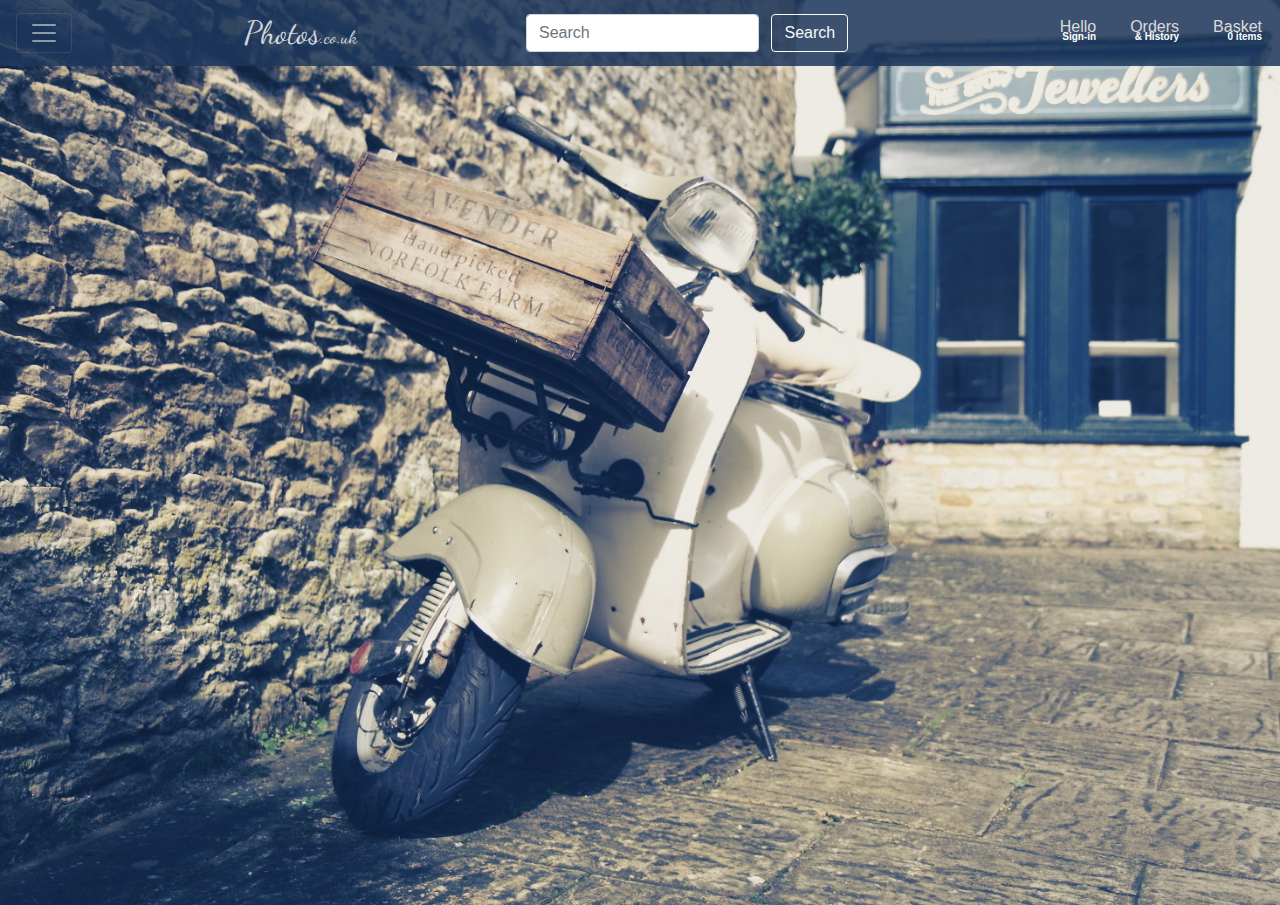
==== index.html @ 4a1fee6d "mid-11th May" ====
<!DOCTYPE html>
<html lang="en">
<head>
    <meta charset="UTF-8">
    <meta name="viewport" content="width=device-width, initial-scale=1.0">
    <meta http-equiv="X-UA-Compatible" content="ie=edge">
    <title>An Amazin style</title>
    <link rel="stylesheet" href="https://maxcdn.bootstrapcdn.com/bootstrap/4.1.3/css/bootstrap.min.css">
    <link rel="stylesheet" href="https://use.fontawesome.com/releases/v5.6.1/css/all.css" integrity="sha384-gfdkjb5BdAXd+lj+gudLWI+BXq4IuLW5IT+brZEZsLFm++aCMlF1V92rMkPaX4PP" crossorigin="anonymous">
    <link rel="stylesheet" href="css/style.css" type="text/css" />
    <link href="https://fonts.googleapis.com/css2?family=Dancing+Script:wght@700&family=Oswald&display=swap" rel="stylesheet">
</head>
<body>

    <nav class="navbar <!--navbar-expand-lg--> navbar-dark f-nav">
        <button class="navbar-toggler" type="button" data-toggle="collapse" data-target="#navbarNavDropdown" aria-controls="navbarNavDropdown" aria-expanded="false" aria-label="Toggle navigation">
            <span class="navbar-toggler-icon"></span>
        </button>
        <div>
            <a class="f-brand d-none d-md-block" href="index.html"><span style="font-size:xx-large"><i class="fas fa-camera-retro"></i> Photos</span><span style="font-size:large">.co.uk</span>
            </a>
        </div>
            <form class="form-inline my-2 my-lg-0 d-none d-md-block">
                <input class="form-control mr-sm-2" type="search" placeholder="Search" aria-label="Search">
                <button class="btn btn-outline-light my-2 my-sm-0" type="submit">Search</button>
            </form>
        <div class="f-menu">
            <ul class="row">
                <li class="active"><a class="nav-link f-menu-list" href="link.html"><i class="fas fa-door-open f-icons">
                    </i><span class="d-none d-lg-inline"> Hello</span><br><span class="f-menu-sml d-none d-lg-inline">Sign-in</span></a></li>
                <li><a class="nav-link f-menu-list" href="link.html"><i class="fas fa-wallet f-icons">
                    </i><span class="d-none d-lg-inline"> Orders</span><br><span class="f-menu-sml d-none d-lg-inline">& History</span></a></li>
                <li><a class="nav-link f-menu-list" href="link.html"><i class="fas fa-shopping-cart f-icons">
                    </i><span class="d-none d-lg-inline"> Basket</span><br><span class="f-menu-sml d-none d-lg-inline">0 items</span></a></li>
            </ul>
        </div>
        <div class="collapse navbar-collapse" id="navbarNavDropdown">
            <ul class="navbar-nav mr-auto mt-2 mt-lg-0">
                <li class="nav-item">
                    <a class="nav-link" href="#">Sign-in <span class="sr-only">(current)</span></a>
                </li>
                <li class="nav-item dropdown">
                    <a class="nav-link dropdown-toggle" href="link.html" id="navbarDropdownMenuLink" role="button" data-toggle="dropdown" aria-haspopup="true" aria-expanded="false">
                Orders</a>
                    <div class="dropdown-menu f-btn" aria-labelledby="navbarDropdownMenuLink">
                        <a class="dropdown-item" href="link.html">Prints</a>
                        <a class="dropdown-item" href="link.html">Canvases</a>
                        <a class="dropdown-item" href="link.html">Digital</a>
                    </div>
                </li>
                <li class="nav-item">
                    <a class="nav-link" href="#">Basket</a>
                </li>
            </ul>
            <form class="form-inline my-2 my-lg-0 d-block d-xl-none">
                <input class="form-control mr-sm-2" type="search" placeholder="Search" aria-label="Search">
                <button class="btn btn-outline-light my-2 my-sm-0" type="submit">Search</button>
            </form>
        </div>
    </nav>

    <section>
        <div class="f-hero-container">
            <img class="p-hero-image" src="images/Motorbike1-lg.jpeg" title="motorbike1" width:100% height:100% />
    </section>

    <script src="https://code.jquery.com/jquery-3.3.1.slim.min.js" integrity="sha384-q8i/X+965DzO0rT7abK41JStQIAqVgRVzpbzo5smXKp4YfRvH+8abtTE1Pi6jizo" crossorigin="anonymous">
    </script>
    <script src="https://cdnjs.cloudflare.com/ajax/libs/popper.js/1.14.3/umd/popper.min.js" integrity="sha384-ZMP7rVo3mIykV+2+9J3UJ46jBk0WLaUAdn689aCwoqbBJiSnjAK/l8WvCWPIPm49" crossorigin="anonymous">
    </script>
    <script src="https://stackpath.bootstrapcdn.com/bootstrap/4.1.3/js/bootstrap.min.js" integrity="sha384-ChfqqxuZUCnJSK3+MXmPNIyE6ZbWh2IMqE241rYiqJxyMiZ6OW/JmZQ5stwEULTy" crossorigin="anonymous">
    </script>

</body>
</html>
---- css/style.css ----
.f-nav {
    background-color:rgba(28, 54, 91, .85);
    position:relative;
    z-index: 1;
}

.f-nav a:hover {
    background-color:rgba(0, 128, 128, 0.219);
}

.f-brand {
    padding-left:2px;
    color:rgb(255,255,255,0.8);
    font-family: 'Dancing Script', cursive;
}

.f-brand:hover {
    border: 1px solid black;
    border-radius: 3px;
}

.f-btn {
    background-color:rgba(255,255,255, .5);
}

.f-btn a:hover {
    color:white;
    background-color:rgba(28, 54, 91, .25);
}

f-search {
    width:100%;
    position: absolute;
    left:80%;
}

.f-menu {
    height:50px;
    padding-top:3px;
}

.f-menu-list {
    color:rgb(221, 218, 218);
    text-align:right;
    line-height:50%;
    border:1px solid transparent;
    border-radius:2px;
}

.f-menu a:hover {
    color:white;
    border: 1px solid black;
    border-radius: 3px;
}
.f-menu-sml {
    color:white;
    font-size:x-small;
    font-weight:bold;
}

.f-icons {
    color:rgb(255,255,255,0.5);
    font-size:x-large;
}

ul {
    list-style-type:none;
}

.f-hero-container {
    position:absolute;
    top:0px;
    left:0px;
}

.p-hero-image {
    position:relative;
    top:0px;
    left:0px;
    height: 100%;
    width: 100%;
    object-fit: contain
}
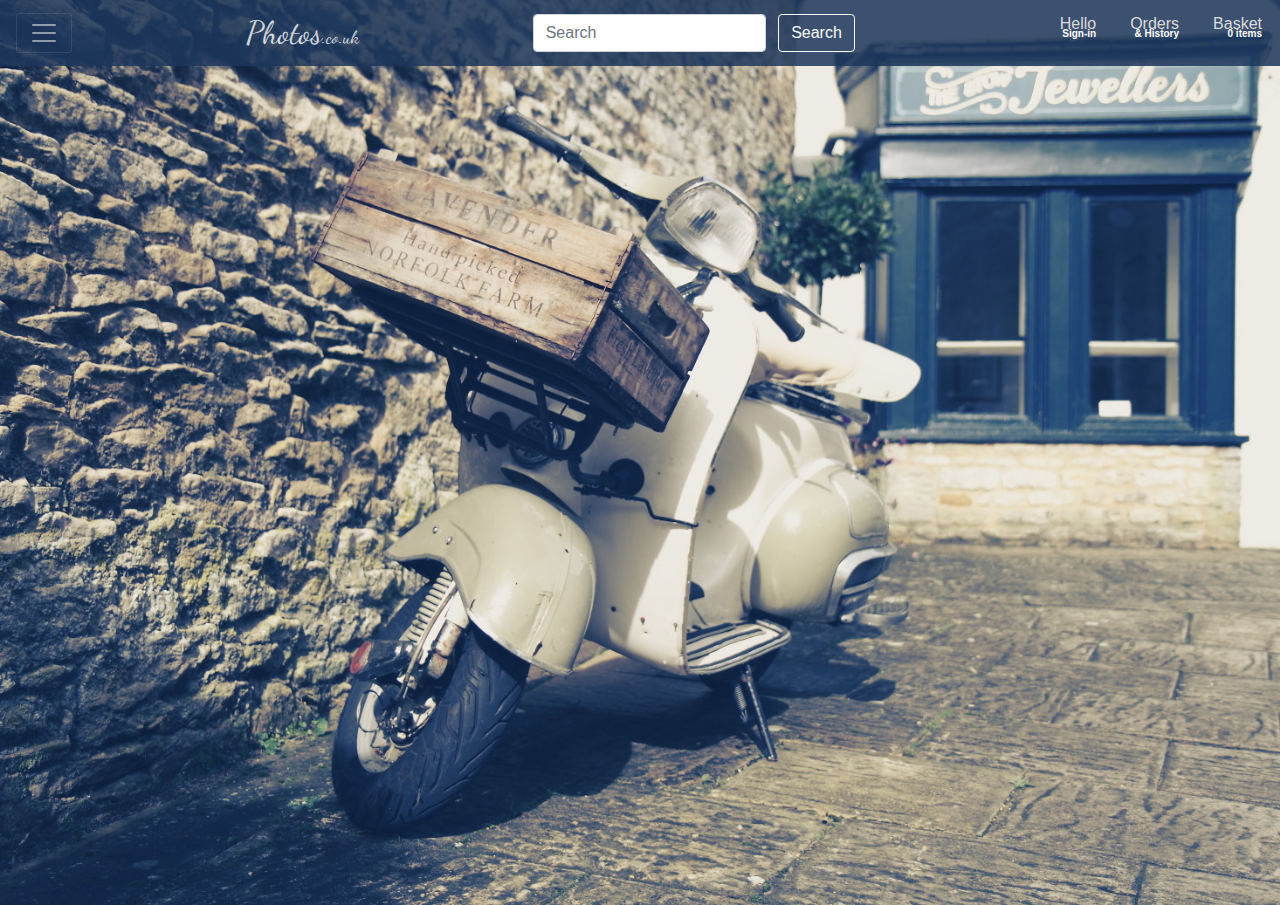
==== commit 2135dede: "tweaked hyperlinks" ====
--- a/index.html
+++ b/index.html
@@ -13,7 +13,7 @@
 <body>
 
     <nav class="navbar <!--navbar-expand-lg--> navbar-dark f-nav">
-        <button class="navbar-toggler" type="button" data-toggle="collapse" data-target="#navbarNavDropdown" aria-controls="navbarNavDropdown" aria-expanded="false" aria-label="Toggle navigation">
+        <button class="navbar-toggler f-burger" type="button" data-toggle="collapse" data-target="#navbarNavDropdown" aria-controls="navbarNavDropdown" aria-expanded="false" aria-label="Toggle navigation">
             <span class="navbar-toggler-icon"></span>
         </button>
         <div>
@@ -25,7 +25,7 @@
                 <button class="btn btn-outline-light my-2 my-sm-0" type="submit">Search</button>
             </form>
         <div class="f-menu">
-            <ul class="row">
+            <ul class="row mt-1 mt-md-0">
                 <li class="active"><a class="nav-link f-menu-list" href="link.html"><i class="fas fa-door-open f-icons">
                     </i><span class="d-none d-lg-inline"> Hello</span><br><span class="f-menu-sml d-none d-lg-inline">Sign-in</span></a></li>
                 <li><a class="nav-link f-menu-list" href="link.html"><i class="fas fa-wallet f-icons">
--- a/css/style.css
+++ b/css/style.css
@@ -9,13 +9,27 @@
     background-color:rgba(0, 128, 128, 0.219);
 }
 
+.f-burger {
+    border: 1px solid transparent;
+    border-radius: 3px;
+}
+
+.f-burger:hover {
+    border: 1px solid black;
+    border-radius: 3px;
+}
+
 .f-brand {
-    padding-left:2px;
     color:rgb(255,255,255,0.8);
     font-family: 'Dancing Script', cursive;
+    padding: 0 10px;
+    border: 1px solid transparent;
+    border-radius: 3px;
 }
 
 .f-brand:hover {
+    color:rgb(255,255,255,0.8);
+    text-decoration:none;
     border: 1px solid black;
     border-radius: 3px;
 }
@@ -37,7 +51,6 @@
 
 .f-menu {
     height:50px;
-    padding-top:3px;
 }
 
 .f-menu-list {
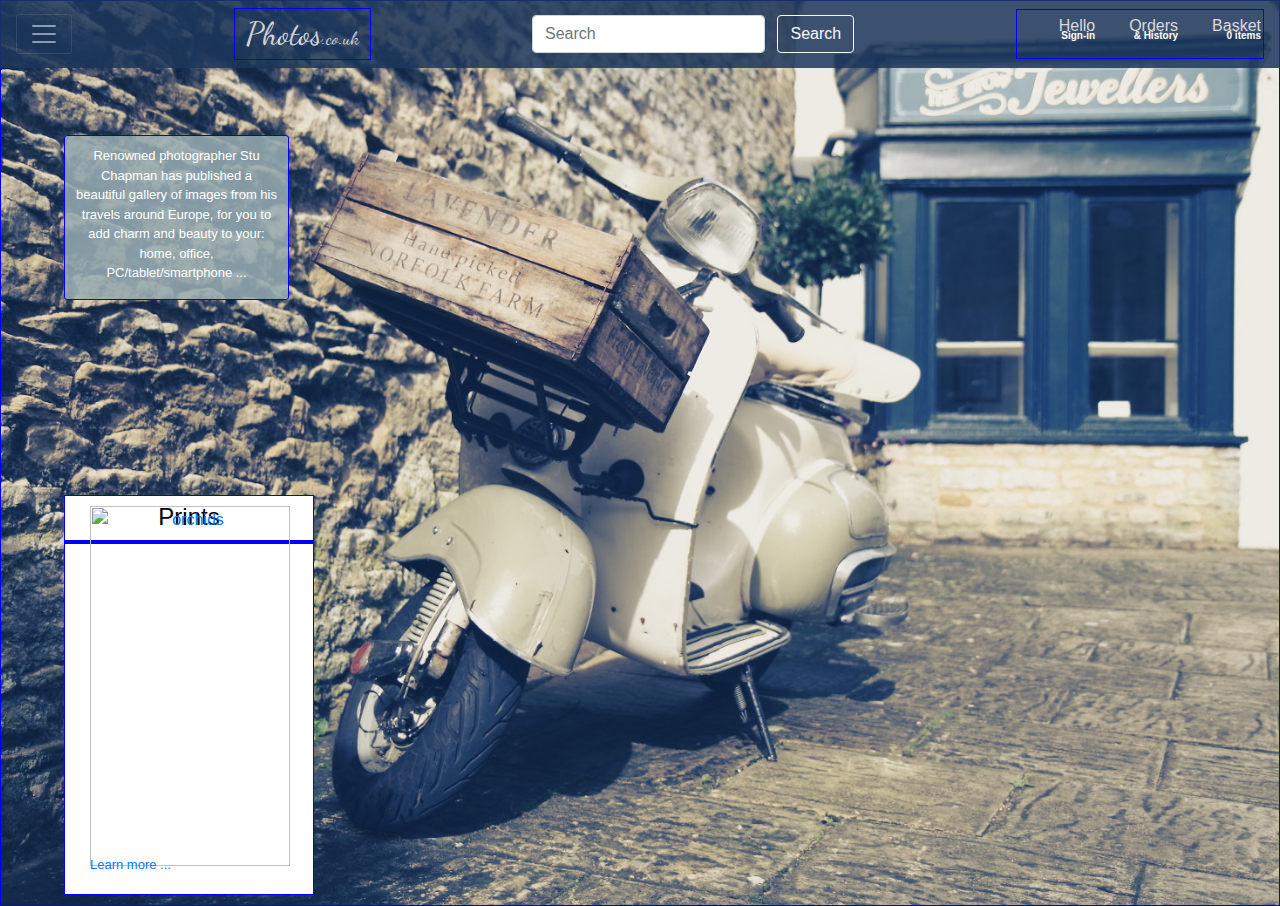
==== commit 6984c659: "mid: 12th-May" ====
--- a/index.html
+++ b/index.html
@@ -35,13 +35,14 @@
             </ul>
         </div>
         <div class="collapse navbar-collapse" id="navbarNavDropdown">
-            <ul class="navbar-nav mr-auto mt-2 mt-lg-0">
-                <li class="nav-item">
-                    <a class="nav-link" href="#">Sign-in <span class="sr-only">(current)</span></a>
+            <ul class="navbar-nav mr-auto mt-2 mt-lg-0 ">
+                <li class="nav-item ">
+                    <a class="nav-link" href="link.html">
+                        <span class="f-nav-item">Sign-in</span><span class="sr-only">(current)</span></a>
                 </li>
                 <li class="nav-item dropdown">
                     <a class="nav-link dropdown-toggle" href="link.html" id="navbarDropdownMenuLink" role="button" data-toggle="dropdown" aria-haspopup="true" aria-expanded="false">
-                Orders</a>
+                        <span class="f-nav-item">Products</span></a>
                     <div class="dropdown-menu f-btn" aria-labelledby="navbarDropdownMenuLink">
                         <a class="dropdown-item" href="link.html">Prints</a>
                         <a class="dropdown-item" href="link.html">Canvases</a>
@@ -49,7 +50,8 @@
                     </div>
                 </li>
                 <li class="nav-item">
-                    <a class="nav-link" href="#">Basket</a>
+                    <a class="nav-link" href="link.html">
+                        <span class="f-nav-item">Gallery</span></a>
                 </li>
             </ul>
             <form class="form-inline my-2 my-lg-0 d-block d-xl-none">
@@ -61,7 +63,27 @@
 
     <section>
         <div class="f-hero-container">
-            <img class="p-hero-image" src="images/Motorbike1-lg.jpeg" title="motorbike1" width:100% height:100% />
+            <img class="p-hero-image" src="images/Motorbike1-lg.jpeg" title="motorbike1">   
+        </div> 
+        <div class="f-intro">
+            <p>Renowned photographer Stu Chapman has published a beautiful gallery of images from his travels around Europe, for you to add charm and beauty to your: home, office, PC/tablet/smartphone ...
+            </p>
+        </div>
+    </section>
+
+    <section>
+        <div class="f-prints-container">  
+        </div> 
+        <div class="f-prints">
+            <h4>Prints
+            </h4>
+            <div>
+                <a href="prints.html"><img class="p-prints-image" src="images/Orchids.JPG" title="orchids" /></a>
+            </div>
+            <div>
+                <a class="p-prints-link" href="prints.html">Learn more ...</a>
+            </div>
+        </div>
     </section>
 
     <script src="https://code.jquery.com/jquery-3.3.1.slim.min.js" integrity="sha384-q8i/X+965DzO0rT7abK41JStQIAqVgRVzpbzo5smXKp4YfRvH+8abtTE1Pi6jizo" crossorigin="anonymous">
--- a/css/style.css
+++ b/css/style.css
@@ -6,7 +6,7 @@
 }
 
 .f-nav a:hover {
-    background-color:rgba(0, 128, 128, 0.219);
+    background-color:rgba(151, 172, 177, .4);
 }
 
 .f-burger {
@@ -17,6 +17,10 @@
 .f-burger:hover {
     border: 1px solid black;
     border-radius: 3px;
+}
+
+.f-nav-item {
+    color:white;
 }
 
 .f-brand {
@@ -82,7 +86,7 @@
 }
 
 .f-hero-container {
-    position:absolute;
+    position: absolute;
     top:0px;
     left:0px;
 }
@@ -91,7 +95,69 @@
     position:relative;
     top:0px;
     left:0px;
-    height: 100%;
-    width: 100%;
-    object-fit: contain
+    width:100%;
+    height:100%;
+    object-fit:contain;
+
+    animation-name:hero-zoom;
+    animation-duration:3s;
+    animation-fill-mode:forwards;
 }
+
+@keyframes hero-zoom {
+    from{
+        transform: scale(1.1);
+    }
+    to{
+        transform: scale(1);
+    }
+}
+
+.f-intro {
+    position:absolute;
+    top:15%;
+    left:5%;
+    width:225px;
+    padding:10px 10px 0;
+    color:white;
+    font-size:small;
+    text-align:center;
+    background-color:rgba(151, 172, 177, .85);
+    border-radius: 3px;
+}
+
+.f-prints-container {
+    position: absolute;
+}
+
+.f-prints {
+    position:absolute;
+    top:55%;
+    left:5%;
+    padding-top:7px;
+    width:250px;
+    height:400px;
+    color:black;
+    text-align:center;
+    background-color:white;
+}
+
+.p-prints-image {
+    position: absolute;
+    top:10px;
+    left:25px;
+    width: 200px;
+    height: 360px;
+    object-fit: contain;
+}
+
+.p-prints-link {
+    position:absolute;
+    bottom:20px;
+    left:25px;
+    font-size:small;
+}
+
+div {
+    border:1px solid blue;
+}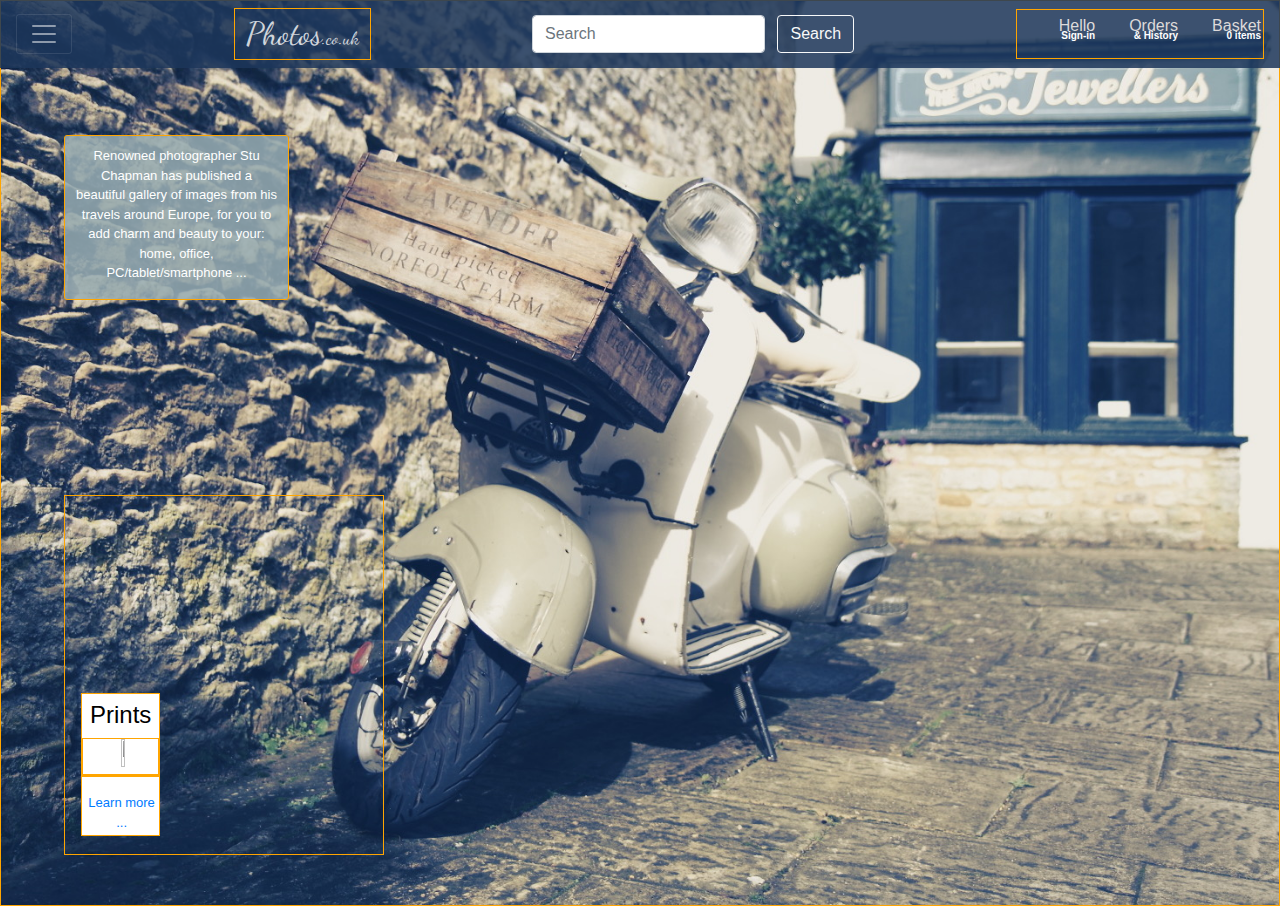
==== commit e4bb01b5: "interim: May 12th" ====
--- a/index.html
+++ b/index.html
@@ -72,18 +72,18 @@
     </section>
 
     <section>
-        <div class="f-prints-container">  
+        <div class="f-prints-container"> 
+            <div class="f-prints">
+                <h4>Prints
+                </h4>
+                <div>
+                    <a href="prints.html"><img class="p-prints-image" src="images/Orchids.JPG" title="orchids" /></a>
+                </div>
+                <div>
+                    <a class="p-prints-link" href="prints.html">Learn more ...</a>
+                </div>
+            </div> 
         </div> 
-        <div class="f-prints">
-            <h4>Prints
-            </h4>
-            <div>
-                <a href="prints.html"><img class="p-prints-image" src="images/Orchids.JPG" title="orchids" /></a>
-            </div>
-            <div>
-                <a class="p-prints-link" href="prints.html">Learn more ...</a>
-            </div>
-        </div>
     </section>
 
     <script src="https://code.jquery.com/jquery-3.3.1.slim.min.js" integrity="sha384-q8i/X+965DzO0rT7abK41JStQIAqVgRVzpbzo5smXKp4YfRvH+8abtTE1Pi6jizo" crossorigin="anonymous">
--- a/css/style.css
+++ b/css/style.css
@@ -47,7 +47,7 @@
     background-color:rgba(28, 54, 91, .25);
 }
 
-f-search {
+.f-search {
     width:100%;
     position: absolute;
     left:80%;
@@ -70,6 +70,7 @@
     border: 1px solid black;
     border-radius: 3px;
 }
+
 .f-menu-sml {
     color:white;
     font-size:x-small;
@@ -86,7 +87,7 @@
 }
 
 .f-hero-container {
-    position: absolute;
+    position:absolute;
     top:0px;
     left:0px;
 }
@@ -109,7 +110,7 @@
         transform: scale(1.1);
     }
     to{
-        transform: scale(1);
+        transform: scale(1.0);
     }
 }
 
@@ -127,37 +128,41 @@
 }
 
 .f-prints-container {
-    position: absolute;
+    position:absolute;
+    top:55%;
+    left:5%;
+    width:25%;
+    height:40%;
 }
 
 .f-prints {
-    position:absolute;
+    position:relative;
     top:55%;
     left:5%;
     padding-top:7px;
-    width:250px;
-    height:400px;
+    width:25%;
+    height:40%;
     color:black;
     text-align:center;
     background-color:white;
 }
 
 .p-prints-image {
-    position: absolute;
-    top:10px;
-    left:25px;
-    width: 200px;
-    height: 360px;
+    position:relative;;
+    top:1%;
+    left:2.5%;
+    width:20%;
+    height:36%;
     object-fit: contain;
 }
 
 .p-prints-link {
     position:absolute;
-    bottom:20px;
-    left:25px;
+    bottom:2%;
+    left:2.5%;
     font-size:small;
 }
 
 div {
-    border:1px solid blue;
+    border:1px solid orange;
 }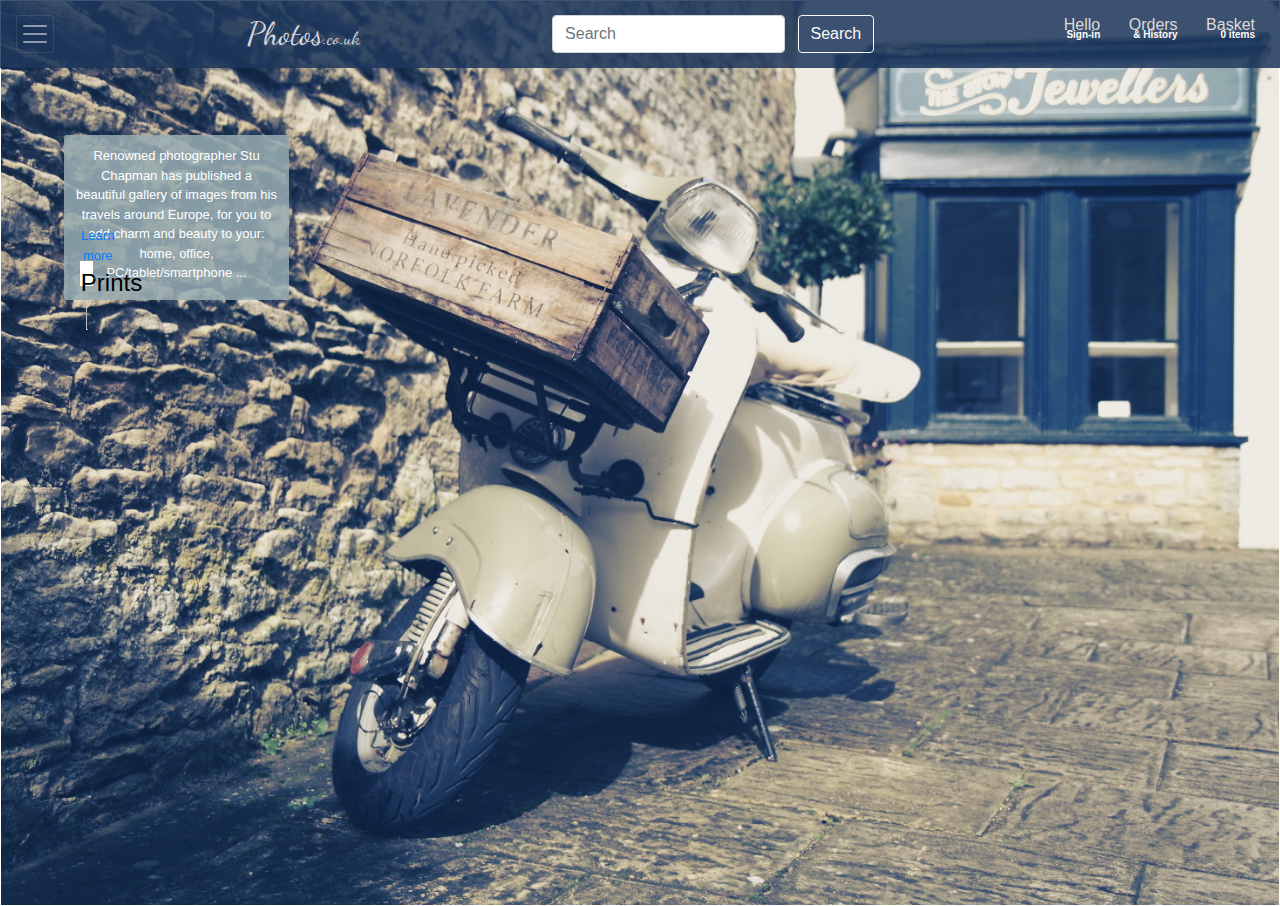
==== commit 7b5be0ac: "mid: 13th May" ====
--- a/index.html
+++ b/index.html
@@ -25,12 +25,12 @@
                 <button class="btn btn-outline-light my-2 my-sm-0" type="submit">Search</button>
             </form>
         <div class="f-menu">
-            <ul class="row mt-1 mt-md-0">
-                <li class="active"><a class="nav-link f-menu-list" href="link.html"><i class="fas fa-door-open f-icons">
+            <ul class="list-inline mt-1 mt-md-0">
+                <li class="list-inline-item active"><a class="nav-link f-menu-list" href="link.html"><i class="fas fa-door-open f-icons">
                     </i><span class="d-none d-lg-inline"> Hello</span><br><span class="f-menu-sml d-none d-lg-inline">Sign-in</span></a></li>
-                <li><a class="nav-link f-menu-list" href="link.html"><i class="fas fa-wallet f-icons">
+                <li class="list-inline-item"><a class="nav-link f-menu-list" href="link.html"><i class="fas fa-wallet f-icons">
                     </i><span class="d-none d-lg-inline"> Orders</span><br><span class="f-menu-sml d-none d-lg-inline">& History</span></a></li>
-                <li><a class="nav-link f-menu-list" href="link.html"><i class="fas fa-shopping-cart f-icons">
+                <li class="list-inline-item"><a class="nav-link f-menu-list" href="link.html"><i class="fas fa-shopping-cart f-icons">
                     </i><span class="d-none d-lg-inline"> Basket</span><br><span class="f-menu-sml d-none d-lg-inline">0 items</span></a></li>
             </ul>
         </div>
@@ -61,30 +61,28 @@
         </div>
     </nav>
 
-    <section>
-        <div class="f-hero-container">
-            <img class="p-hero-image" src="images/Motorbike1-lg.jpeg" title="motorbike1">   
-        </div> 
-        <div class="f-intro">
-            <p>Renowned photographer Stu Chapman has published a beautiful gallery of images from his travels around Europe, for you to add charm and beauty to your: home, office, PC/tablet/smartphone ...
-            </p>
-        </div>
-    </section>
+    <div class="f-hero-container">
+        <img class="p-hero-image" src="images/Motorbike1-lg.jpeg" title="motorbike1">   
+    </div> 
+    <div class="f-intro">
+        <p>Renowned photographer Stu Chapman has published a beautiful gallery of images from his travels around Europe, for you to add charm and beauty to your: home, office, PC/tablet/smartphone ...
+        </p>
 
-    <section>
-        <div class="f-prints-container"> 
-            <div class="f-prints">
-                <h4>Prints
-                </h4>
-                <div>
-                    <a href="prints.html"><img class="p-prints-image" src="images/Orchids.JPG" title="orchids" /></a>
-                </div>
-                <div>
-                    <a class="p-prints-link" href="prints.html">Learn more ...</a>
-                </div>
+        <section>
+            <div class="f-prints-container"> 
+                <div class="f-prints">
+                    <h4>Prints
+                    </h4>
+                    <div>
+                        <a href="prints.html"><img class="p-prints-image" src="images/Orchids.JPG" title="orchids" /></a>
+                    </div>
+                    <div>
+                        <a class="p-prints-link" href="prints.html">Learn more ...</a>
+                    </div>
+                </div> 
             </div> 
-        </div> 
-    </section>
+        </section>
+    </div>
 
     <script src="https://code.jquery.com/jquery-3.3.1.slim.min.js" integrity="sha384-q8i/X+965DzO0rT7abK41JStQIAqVgRVzpbzo5smXKp4YfRvH+8abtTE1Pi6jizo" crossorigin="anonymous">
     </script>
--- a/css/style.css
+++ b/css/style.css
@@ -2,6 +2,7 @@
 .f-nav {
     background-color:rgba(28, 54, 91, .85);
     position:relative;
+    width:100%;
     z-index: 1;
 }
 
@@ -88,6 +89,7 @@
 
 .f-hero-container {
     position:absolute;
+    width:100%;
     top:0px;
     left:0px;
 }
@@ -164,5 +166,15 @@
 }
 
 div {
-    border:1px solid orange;
+    border:1px solid transparent;
+}
+
+/*---overrules--*/
+
+.nav-link {
+    padding:7px;
+}
+
+.navbar-toggler {
+    padding:3px;
 }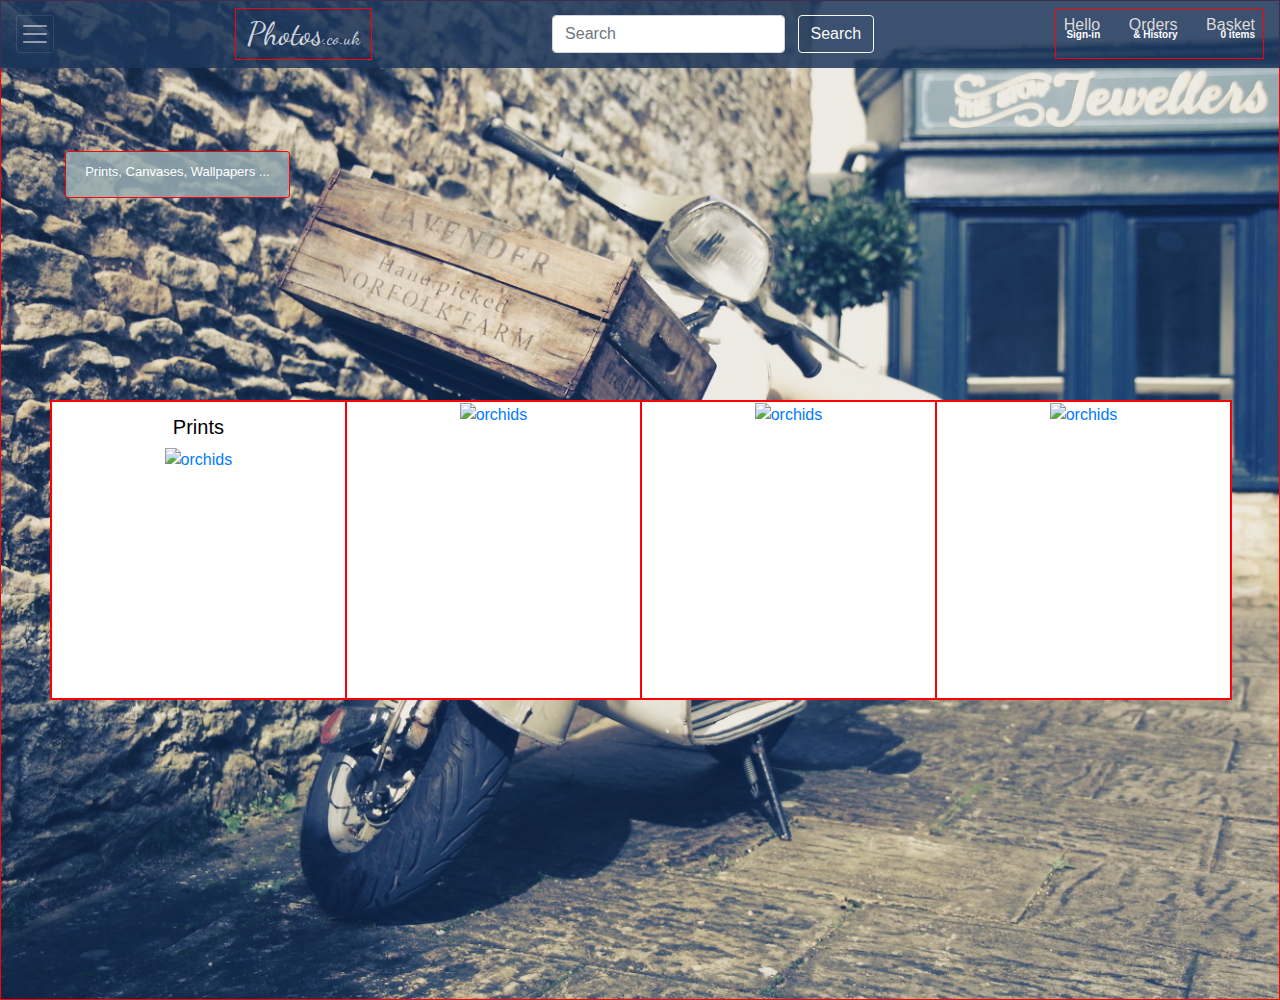
==== commit bacbd63a: "Mid:May-13th" ====
--- a/index.html
+++ b/index.html
@@ -61,27 +61,28 @@
         </div>
     </nav>
 
-    <div class="f-hero-container">
-        <img class="p-hero-image" src="images/Motorbike1-lg.jpeg" title="motorbike1">   
-    </div> 
-    <div class="f-intro">
-        <p>Renowned photographer Stu Chapman has published a beautiful gallery of images from his travels around Europe, for you to add charm and beauty to your: home, office, PC/tablet/smartphone ...
-        </p>
+    <div class="f-hero-container"> 
+        <div class="f-intro">
+            <p>Prints, Canvases, Wallpapers ...
+            </p>
+        </div>
 
-        <section>
-            <div class="f-prints-container"> 
-                <div class="f-prints">
-                    <h4>Prints
-                    </h4>
-                    <div>
-                        <a href="prints.html"><img class="p-prints-image" src="images/Orchids.JPG" title="orchids" /></a>
-                    </div>
-                    <div>
-                        <a class="p-prints-link" href="prints.html">Learn more ...</a>
-                    </div>
-                </div> 
-            </div> 
-        </section>
+        <div class="row f-prints-container">
+            <div class="col-6 col-sm-3 f-prints">
+                <h5>Prints</h5>
+                <a href="prints.html"><img class="p-prints-image" src="images/Orchids.JPG" title="orchids" /></a>
+            </div>
+            <div class="col-6 col-sm-3 f-prints">
+                <a href="prints.html"><img class="p-prints-image" src="images/Orchids.JPG" title="orchids" /></a>
+            </div>
+            <div class="col-6 col-sm-3 f-prints">
+                <a href="prints.html"><img class="p-prints-image" src="images/Orchids.JPG" title="orchids" /></a>
+            </div>
+            <div class="col-6 col-sm-3 f-prints">
+                <a href="prints.html"><img class="p-prints-image" src="images/Orchids.JPG" title="orchids" /></a>
+            </div>
+        </div>
+
     </div>
 
     <script src="https://code.jquery.com/jquery-3.3.1.slim.min.js" integrity="sha384-q8i/X+965DzO0rT7abK41JStQIAqVgRVzpbzo5smXKp4YfRvH+8abtTE1Pi6jizo" crossorigin="anonymous">
--- a/css/style.css
+++ b/css/style.css
@@ -88,20 +88,15 @@
 }
 
 .f-hero-container {
+    background: url("../images/Motorbike1-lg.jpeg");
+    background-position: center;
+    background-repeat: no-repeat;
+    background-size: cover;
+    min-height:1000px;
+    width:100%;
     position:absolute;
-    width:100%;
     top:0px;
     left:0px;
-}
-
-.p-hero-image {
-    position:relative;
-    top:0px;
-    left:0px;
-    width:100%;
-    height:100%;
-    object-fit:contain;
-
     animation-name:hero-zoom;
     animation-duration:3s;
     animation-fill-mode:forwards;
@@ -131,30 +126,24 @@
 
 .f-prints-container {
     position:absolute;
-    top:55%;
+    top:40%;
     left:5%;
-    width:25%;
-    height:40%;
+    width:92.5%;
+    min-height:300px;
+}
+
+.f-prints-container h5 {
+    padding-top:5%;
 }
 
 .f-prints {
-    position:relative;
-    top:55%;
-    left:5%;
-    padding-top:7px;
-    width:25%;
-    height:40%;
     color:black;
     text-align:center;
     background-color:white;
 }
 
 .p-prints-image {
-    position:relative;;
-    top:1%;
-    left:2.5%;
-    width:20%;
-    height:36%;
+    height:100%;
     object-fit: contain;
 }
 
@@ -165,8 +154,10 @@
     font-size:small;
 }
 
+
+
 div {
-    border:1px solid transparent;
+    border:1px solid red;
 }
 
 /*---overrules--*/
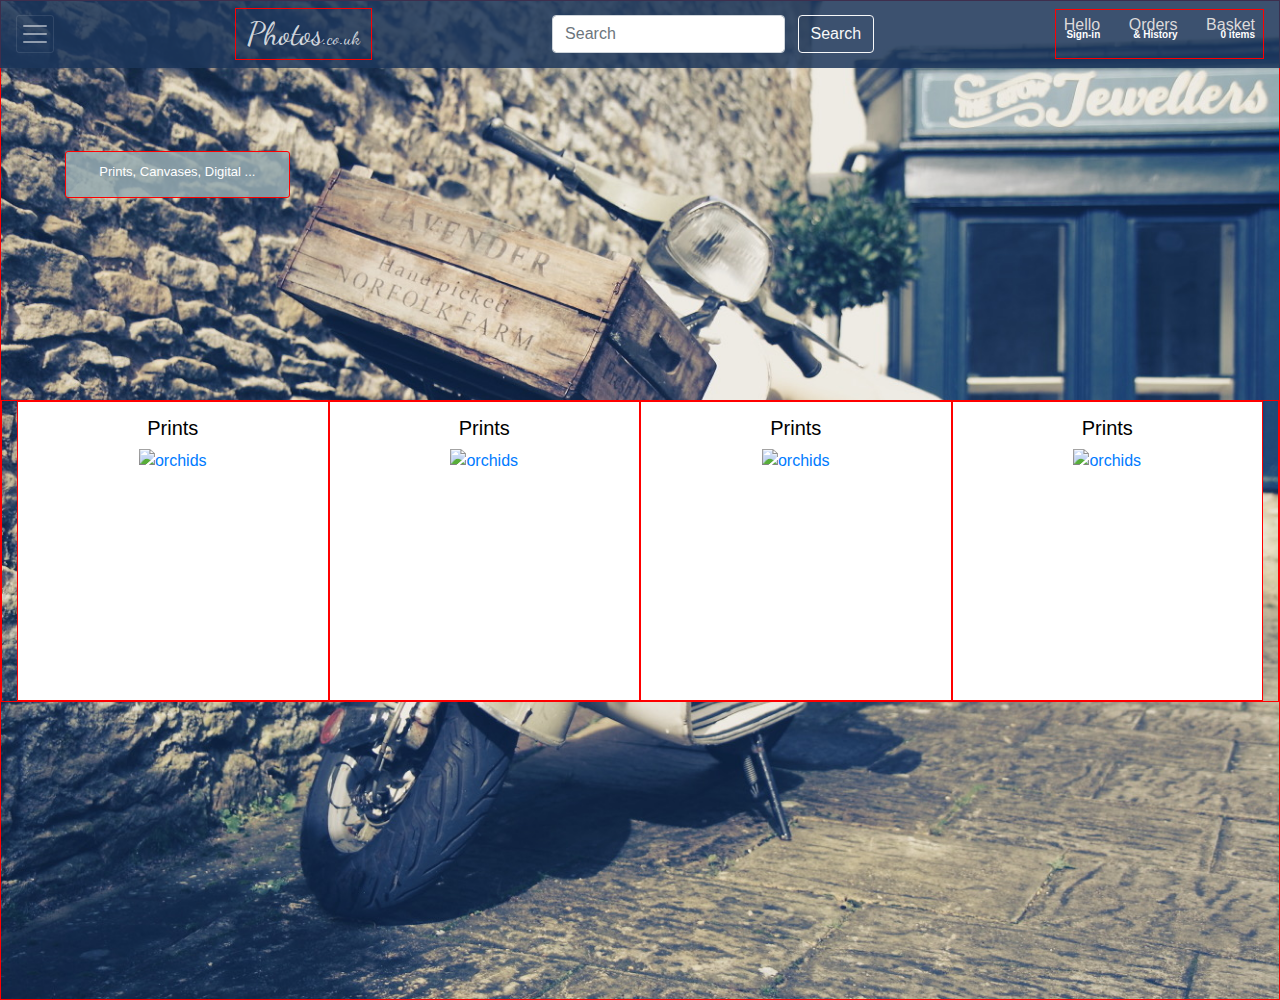
==== commit ab3ce0a0: "fix: print-container width" ====
--- a/index.html
+++ b/index.html
@@ -63,22 +63,25 @@
 
     <div class="f-hero-container"> 
         <div class="f-intro">
-            <p>Prints, Canvases, Wallpapers ...
+            <p>Prints, Canvases, Digital ...
             </p>
         </div>
 
-        <div class="row f-prints-container">
-            <div class="col-6 col-sm-3 f-prints">
+        <div class="row f-prints-container container-fluid">
+            <div class="col-6 col-lg-3 f-prints">
                 <h5>Prints</h5>
                 <a href="prints.html"><img class="p-prints-image" src="images/Orchids.JPG" title="orchids" /></a>
             </div>
-            <div class="col-6 col-sm-3 f-prints">
+            <div class="col-6 col-lg-3 f-prints">
+                <h5>Prints</h5>
                 <a href="prints.html"><img class="p-prints-image" src="images/Orchids.JPG" title="orchids" /></a>
             </div>
-            <div class="col-6 col-sm-3 f-prints">
+            <div class="col-6 col-lg-3 f-prints">
+                <h5>Prints</h5>
                 <a href="prints.html"><img class="p-prints-image" src="images/Orchids.JPG" title="orchids" /></a>
             </div>
-            <div class="col-6 col-sm-3 f-prints">
+            <div class="col-6 col-lg-3 f-prints">
+                <h5>Prints</h5>
                 <a href="prints.html"><img class="p-prints-image" src="images/Orchids.JPG" title="orchids" /></a>
             </div>
         </div>
--- a/css/style.css
+++ b/css/style.css
@@ -127,9 +127,7 @@
 .f-prints-container {
     position:absolute;
     top:40%;
-    left:5%;
-    width:92.5%;
-    min-height:300px;
+    left:0%;
 }
 
 .f-prints-container h5 {
@@ -137,14 +135,16 @@
 }
 
 .f-prints {
+    position:relative;
     color:black;
     text-align:center;
     background-color:white;
+    height: 300px;
+    margin-left: 0;
 }
 
 .p-prints-image {
-    height:100%;
-    object-fit: contain;
+    height:75%;
 }
 
 .p-prints-link {
@@ -153,8 +153,6 @@
     left:2.5%;
     font-size:small;
 }
-
-
 
 div {
     border:1px solid red;
@@ -168,4 +166,9 @@
 
 .navbar-toggler {
     padding:3px;
-}+}
+
+.row {
+    margin-right: 0;
+    margin-left: 0;
+}
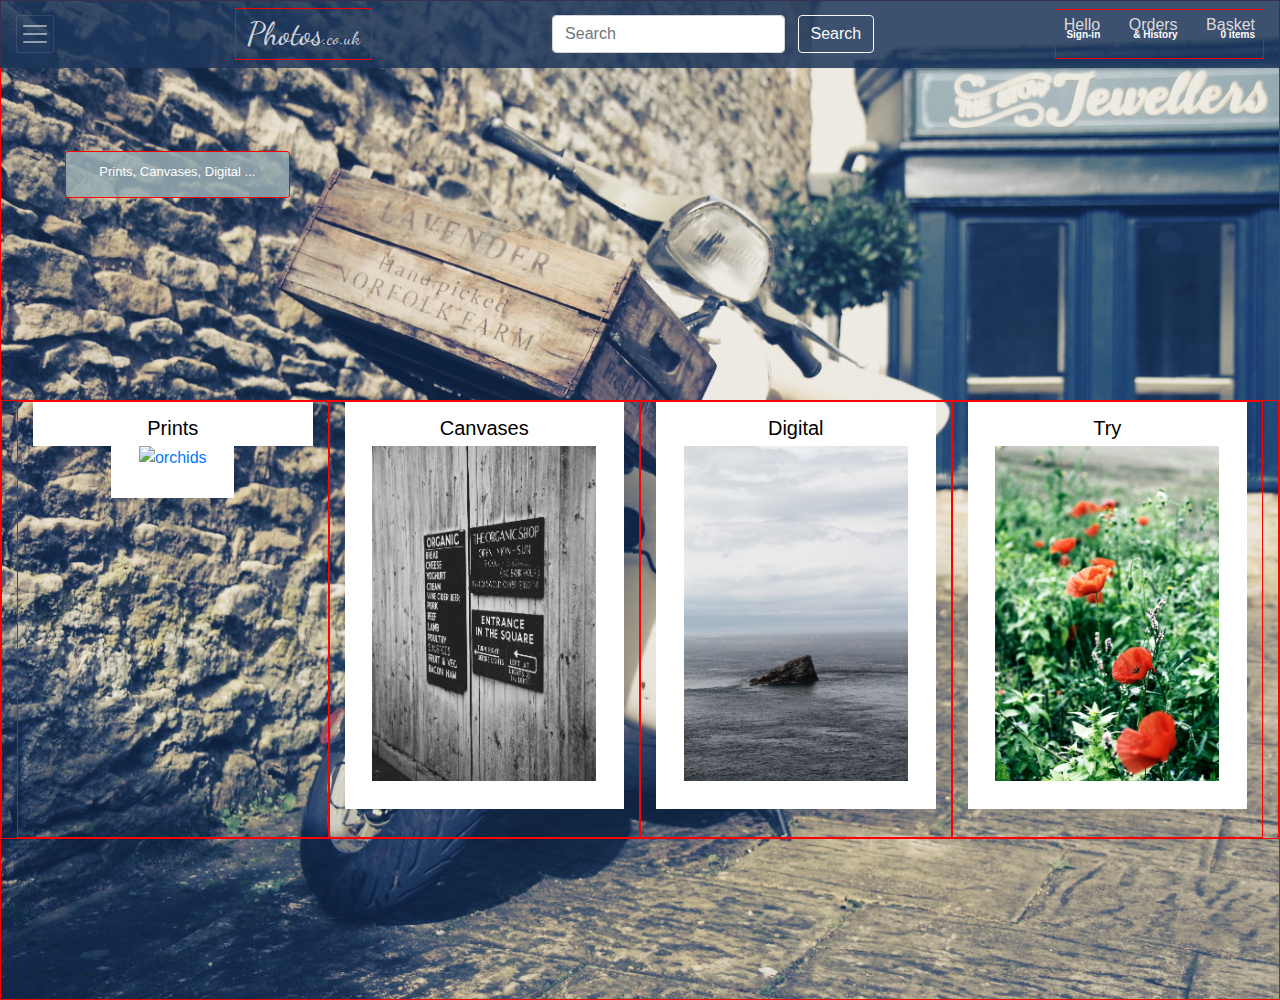
==== commit 10a96e3a: "interim:May-14th" ====
--- a/index.html
+++ b/index.html
@@ -68,21 +68,21 @@
         </div>
 
         <div class="row f-prints-container container-fluid">
-            <div class="col-6 col-lg-3 f-prints">
-                <h5>Prints</h5>
-                <a href="prints.html"><img class="p-prints-image" src="images/Orchids.JPG" title="orchids" /></a>
+            <div class="col-6 col-md-3 f-prints">
+                <h5 class="f-prints-image-header">Prints</h5>
+                <a href="prints.html"><img class="f-prints-image" src="images/Orchids.JPG" title="orchids" /></a>
             </div>
-            <div class="col-6 col-lg-3 f-prints">
-                <h5>Prints</h5>
-                <a href="prints.html"><img class="p-prints-image" src="images/Orchids.JPG" title="orchids" /></a>
+            <div class="col-6 col-md-3 f-prints">
+                <h5 class="f-prints-image-header">Canvases</h5>
+                <a href="prints.html"><img class="f-prints-image" src="images/FarmShop.jpeg" title="farm shop" /></a>
             </div>
-            <div class="col-6 col-lg-3 f-prints">
-                <h5>Prints</h5>
-                <a href="prints.html"><img class="p-prints-image" src="images/Orchids.JPG" title="orchids" /></a>
+            <div class="col-6 col-md-3 f-prints">
+                <h5 class="f-prints-image-header">Digital</h5>
+                <a href="prints.html"><img class="f-prints-image" src="images/SharkFinRock.JPG" title="shark fin rock" /></a>
             </div>
-            <div class="col-6 col-lg-3 f-prints">
-                <h5>Prints</h5>
-                <a href="prints.html"><img class="p-prints-image" src="images/Orchids.JPG" title="orchids" /></a>
+            <div class="col-6 col-md-3 f-prints">
+                <h5 class="f-prints-image-header">Try</h5>
+                <a href="prints.html"><img class="f-prints-image" src="images/Poppies.JPG" title="poppies" /></a>
             </div>
         </div>
 
--- a/css/style.css
+++ b/css/style.css
@@ -135,16 +135,24 @@
 }
 
 .f-prints {
-    position:relative;
     color:black;
     text-align:center;
-    background-color:white;
-    height: 300px;
-    margin-left: 0;
 }
 
-.p-prints-image {
-    height:75%;
+.f-prints-image-header {
+    margin-left:0%;
+    margin-right:0%;
+    margin-bottom:0%;
+    padding-bottom:2%;
+    width:100%;
+    background-color:white;
+}
+
+.f-prints-image {
+    padding:0 10% 10% 10%;
+    margin-bottom:10%;
+    width:100%;
+    background-color:white;
 }
 
 .p-prints-link {
